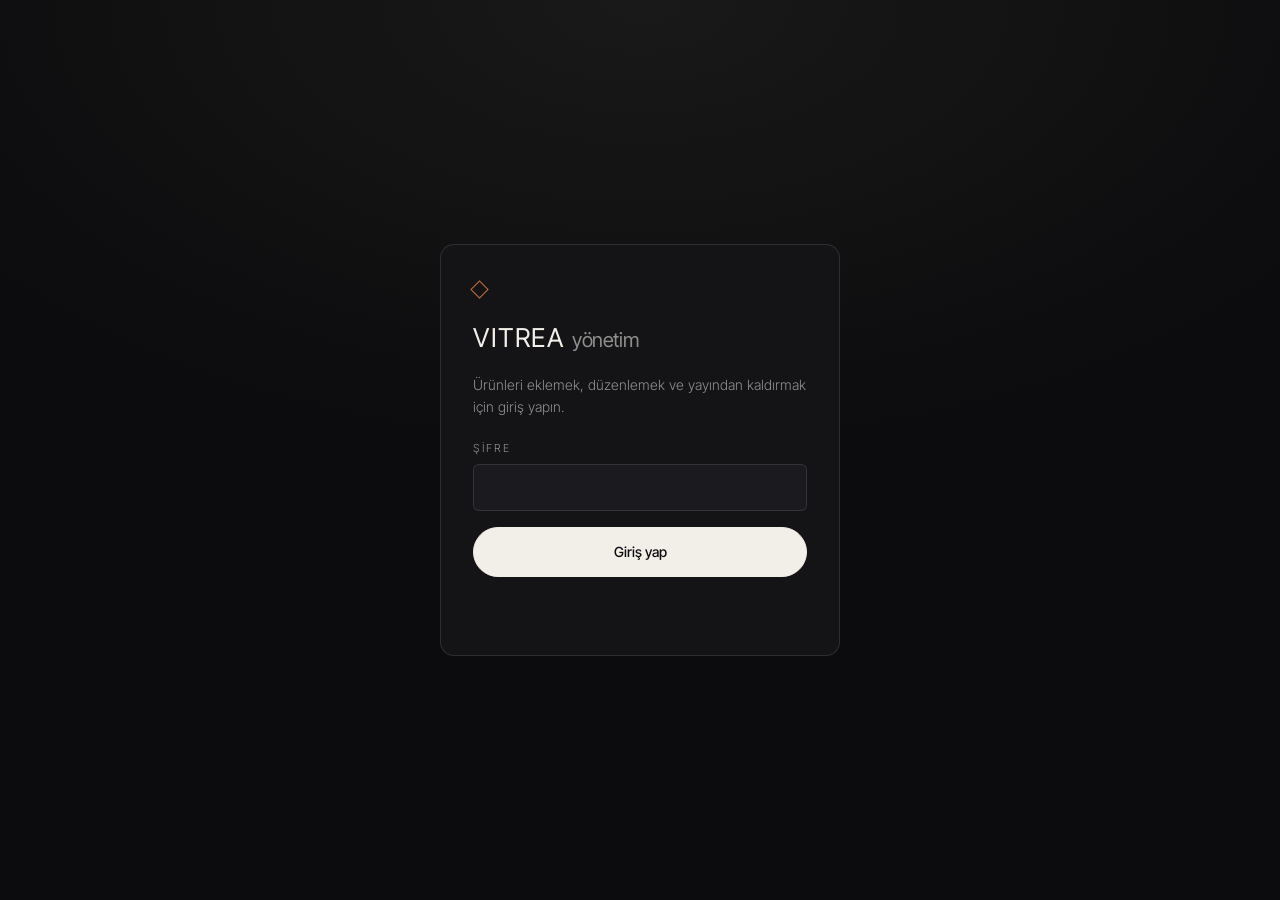
==== admin.html @ baba6c96 "VITREA: sutlu tatli ambalaj tanitim sitesi + yonetim paneli - 38 urun; koleksiyon izgarasi, kategori" ====
<!DOCTYPE html>
<html lang="tr">
<head>
<meta charset="utf-8">
<meta name="viewport" content="width=device-width, initial-scale=1">
<title>VITREA — Yönetim Paneli</title>
<meta name="robots" content="noindex, nofollow">
<link rel="preconnect" href="https://fonts.googleapis.com">
<link rel="preconnect" href="https://fonts.gstatic.com" crossorigin>
<link href="https://fonts.googleapis.com/css2?family=Inter+Tight:wght@300;400;500;600&display=swap" rel="stylesheet">
<link rel="stylesheet" href="assets/css/admin.css">
<link rel="icon" href="data:image/svg+xml,<svg xmlns='http://www.w3.org/2000/svg' viewBox='0 0 32 32'><rect width='32' height='32' fill='%230C0C0E'/><text x='16' y='23' font-size='20' font-family='serif' fill='%23C0703C' text-anchor='middle'>V</text></svg>">
</head>
<body>

<!-- ============ GİRİŞ ============ -->
<div class="gate" id="gate">
  <form class="gate__box" id="loginForm">
    <span class="gate__mark"></span>
    <h1>VITREA <i>yönetim</i></h1>
    <p>Ürünleri eklemek, düzenlemek ve yayından kaldırmak için giriş yapın.</p>
    <label class="f">
      <span>Şifre</span>
      <input type="password" id="pw" autocomplete="current-password" required>
    </label>
    <button class="btn btn--full" type="submit">Giriş yap</button>
    <p class="gate__err" id="loginErr"></p>
  </form>
</div>

<!-- ============ PANEL ============ -->
<div class="app" id="app" hidden>

  <header class="top">
    <div class="top__brand">
      <span class="mark"></span>
      <b>VITREA</b><i>yönetim paneli</i>
    </div>
    <div class="top__stats">
      <span><b id="stTotal">0</b> ürün</span>
      <span class="ok"><b id="stOn">0</b> aktif</span>
      <span class="off"><b id="stOff">0</b> pasif</span>
    </div>
    <div class="top__act">
      <a class="lnk" href="/" target="_blank" rel="noopener">Siteyi gör ↗</a>
      <button class="btn btn--sm" id="btnNew">+ Yeni ürün</button>
      <button class="btn btn--ghost btn--sm" id="btnOut">Çıkış</button>
    </div>
  </header>

  <div class="bar">
    <input class="search" id="q" type="search" placeholder="Ürün adı veya kod ara…" autocomplete="off">
    <div class="segs" id="fCat">
      <button class="seg is-on" data-val="all">Tümü</button>
      <button class="seg" data-val="kase">Kase</button>
      <button class="seg" data-val="bardak">Bardak</button>
      <button class="seg" data-val="kare">Kare</button>
      <button class="seg" data-val="dikdortgen">Dikdörtgen</button>
      <button class="seg" data-val="ozel">Özel</button>
    </div>
    <div class="segs" id="fState">
      <button class="seg is-on" data-val="all">Hepsi</button>
      <button class="seg" data-val="on">Aktif</button>
      <button class="seg" data-val="off">Pasif</button>
    </div>
  </div>

  <div class="list" id="list"></div>
  <p class="empty" id="empty" hidden>Bu filtreye uyan ürün yok.</p>

  <footer class="foot">
    Değişiklikler <code>data/products.json</code> dosyasına anında yazılır ve site
    <code>assets/js/products.js</code> yedeğiyle birlikte güncellenir.
  </footer>
</div>

<!-- ============ DÜZENLEME ============ -->
<div class="modal" id="modal" aria-hidden="true">
  <div class="modal__bg" data-x></div>
  <form class="modal__box" id="editForm">
    <header class="modal__top">
      <h2 id="mTitle">Ürün düzenle</h2>
      <button type="button" class="x" data-x aria-label="Kapat">&times;</button>
    </header>

    <div class="modal__body">
      <input type="hidden" id="fId">

      <div class="grid2">
        <label class="f"><span>Ürün adı *</span><input id="fName" required placeholder="ör. SFERA"></label>
        <label class="f"><span>Ürün kodu *</span><input id="fCode" required placeholder="ör. VT-S22"></label>
      </div>

      <div class="grid3">
        <label class="f"><span>Hacim (cc) *</span><input id="fVol" type="number" min="0" required></label>
        <label class="f"><span>Ölçü (mm) *</span><input id="fDim" required placeholder="95 × 75"></label>
        <label class="f"><span>Kategori</span>
          <select id="fCatSel">
            <option value="kase">Kase</option>
            <option value="bardak">Bardak &amp; Kadeh</option>
            <option value="kare">Kare Form</option>
            <option value="dikdortgen">Dikdörtgen</option>
            <option value="ozel">Özel Form</option>
          </select></label>
      </div>

      <div class="grid2">
        <label class="f"><span>Koli içi adet</span><input id="fBox" type="number" min="0"></label>
        <label class="f"><span>Koli ölçüsü (mm)</span><input id="fBoxDim" placeholder="500 × 500 × 600"></label>
      </div>

      <label class="f"><span>Rozet (kart üzerinde görünür)</span><input id="fTag" placeholder="ör. Bombeli kapak"></label>
      <label class="f"><span>Açıklama</span><textarea id="fNote" rows="3" placeholder="Bir iki cümlelik anlatım."></textarea></label>

      <!-- görseller -->
      <div class="grid2">
        <div class="f">
          <span>Ürün görseli</span>
          <div class="pick">
            <select id="fImg"></select>
            <label class="up">Yükle<input type="file" id="upImg" accept="image/png,image/jpeg,image/webp" hidden></label>
          </div>
          <div class="prev" id="pvImg"></div>
        </div>
        <div class="f">
          <span>Sahne fotoğrafı (kart üzerine gelince)</span>
          <div class="pick">
            <select id="fScene"></select>
            <label class="up">Yükle<input type="file" id="upScene" accept="image/png,image/jpeg,image/webp" hidden></label>
          </div>
          <div class="prev prev--wide" id="pvScene"></div>
        </div>
      </div>

      <!-- kapak -->
      <label class="chk"><input type="checkbox" id="fHasLid"><span>Ayrı kapak var</span></label>
      <div class="lidbox" id="lidBox" hidden>
        <div class="grid2">
          <label class="f"><span>Kapak ölçüsü (mm)</span><input id="fLidDim" placeholder="95 × 35"></label>
          <label class="f"><span>Kapak materyali</span><input id="fLidMat" placeholder="PET"></label>
        </div>
        <div class="grid2">
          <label class="f"><span>Kapak koli adedi</span><input id="fLidBox" type="number" min="0"></label>
          <label class="f"><span>Kapak koli ölçüsü</span><input id="fLidBoxDim" placeholder="580 × 490 × 20"></label>
        </div>
      </div>

      <label class="chk"><input type="checkbox" id="fActive" checked><span>Sitede yayında (aktif)</span></label>
    </div>

    <footer class="modal__foot">
      <p class="err" id="mErr"></p>
      <div>
        <button type="button" class="btn btn--ghost" data-x>Vazgeç</button>
        <button type="submit" class="btn">Kaydet</button>
      </div>
    </footer>
  </form>
</div>

<div class="toast" id="toast"></div>

<script src="assets/js/admin.js"></script>
</body>
</html>
---- assets/css/admin.css ----
/* ============================================================
   VITREA — yönetim paneli
   ============================================================ */
:root{
  --ink:#0C0C0E; --ink-2:#141417; --ink-3:#1B1B1F; --ink-4:#232328;
  --paper:#F2EFE9; --mute:rgba(242,239,233,.56); --mute-2:rgba(242,239,233,.34);
  --line:rgba(255,255,255,.11); --line-2:rgba(255,255,255,.18);
  --accent:#C0703C; --ok:#5C9E6B; --bad:#C05744;
  --f:'Inter Tight','Inter',-apple-system,'Segoe UI',system-ui,sans-serif;
}
*,*::before,*::after{box-sizing:border-box}
body{margin:0;background:var(--ink);color:var(--paper);font-family:var(--f);
  font-size:15px;line-height:1.55;font-weight:300;-webkit-font-smoothing:antialiased}
h1,h2{margin:0;font-weight:400;letter-spacing:-.03em}
img{display:block;max-width:100%}
button,input,select,textarea{font:inherit;color:inherit}
:focus-visible{outline:2px solid var(--accent);outline-offset:2px;border-radius:3px}
code{font-family:ui-monospace,Menlo,Consolas,monospace;font-size:.88em;color:var(--accent)}

/* ---------- ortak ---------- */
.btn{
  display:inline-flex;align-items:center;justify-content:center;gap:8px;
  padding:11px 20px;border-radius:999px;border:1px solid var(--paper);
  background:var(--paper);color:var(--ink);font-size:14px;font-weight:500;
  cursor:pointer;transition:background .3s,color .3s,border-color .3s;white-space:nowrap;
}
.btn:hover{background:var(--accent);border-color:var(--accent);color:#fff}
.btn--ghost{background:transparent;color:var(--paper);border-color:var(--line-2)}
.btn--ghost:hover{background:transparent;border-color:var(--accent);color:var(--accent)}
.btn--sm{padding:8px 15px;font-size:13px}
.btn--full{width:100%;padding:13px}
.btn[disabled]{opacity:.5;pointer-events:none}
.lnk{font-size:13.5px;color:var(--mute);text-decoration:none;transition:color .3s}
.lnk:hover{color:var(--accent)}

.f{display:flex;flex-direction:column;gap:7px}
.f>span{font-size:11px;letter-spacing:.15em;text-transform:uppercase;color:var(--mute)}
.f input,.f select,.f textarea{
  background:var(--ink-3);border:1px solid var(--line);border-radius:6px;
  padding:11px 13px;font-size:15px;font-weight:300;transition:border-color .25s,background .25s;
}
.f textarea{resize:vertical;line-height:1.5}
.f select{appearance:none;cursor:pointer;
  background-image:url("data:image/svg+xml,%3Csvg xmlns='http://www.w3.org/2000/svg' width='10' height='6'%3E%3Cpath d='M1 1l4 4 4-4' stroke='%23999' fill='none' stroke-width='1.3'/%3E%3C/svg%3E");
  background-repeat:no-repeat;background-position:right 12px center}
.f input:focus,.f select:focus,.f textarea:focus{outline:0;border-color:var(--accent);background:var(--ink-4)}
.f input::placeholder,.f textarea::placeholder{color:var(--mute-2)}
.grid2{display:grid;grid-template-columns:1fr 1fr;gap:16px}
.grid3{display:grid;grid-template-columns:1fr 1fr 1fr;gap:16px}

.chk{display:flex;align-items:center;gap:11px;cursor:pointer;font-size:14.5px;padding:4px 0}
.chk input{width:18px;height:18px;accent-color:var(--accent);cursor:pointer}

/* ---------- giriş ---------- */
.gate{position:fixed;inset:0;display:grid;place-items:center;padding:24px;
  background:radial-gradient(90% 70% at 50% 0%,#191919,var(--ink) 70%)}
.gate__box{width:min(400px,100%);display:flex;flex-direction:column;gap:16px;
  background:var(--ink-2);border:1px solid var(--line);border-radius:14px;padding:38px 32px}
.gate__mark{width:13px;height:13px;border:1.5px solid var(--accent);transform:rotate(45deg);margin-bottom:6px}
.gate__box h1{font-size:26px;letter-spacing:.06em}
.gate__box h1 i{font-style:normal;letter-spacing:-.02em;color:var(--mute);font-size:20px}
.gate__box>p{margin:0 0 6px;color:var(--mute);font-size:14px}
.gate__err{margin:0;min-height:1.3em;color:var(--bad);font-size:13.5px}

/* ---------- üst bar ---------- */
.top{display:flex;align-items:center;gap:20px;flex-wrap:wrap;justify-content:space-between;
  padding:18px clamp(16px,3vw,34px);border-bottom:1px solid var(--line);
  position:sticky;top:0;background:rgba(12,12,14,.92);backdrop-filter:blur(14px);z-index:60}
.top__brand{display:flex;align-items:center;gap:11px}
.mark{width:11px;height:11px;border:1.4px solid var(--accent);transform:rotate(45deg)}
.top__brand b{font-weight:500;letter-spacing:.34em;font-size:16px}
.top__brand i{font-style:normal;font-size:12.5px;color:var(--mute);letter-spacing:.02em}
.top__stats{display:flex;gap:20px;font-size:13px;color:var(--mute)}
.top__stats b{color:var(--paper);font-weight:500;font-size:15px}
.top__stats .ok b{color:var(--ok)}
.top__stats .off b{color:var(--mute)}
.top__act{display:flex;align-items:center;gap:12px}

/* ---------- filtre çubuğu ---------- */
.bar{display:flex;gap:14px;flex-wrap:wrap;align-items:center;
  padding:16px clamp(16px,3vw,34px);border-bottom:1px solid var(--line)}
.search{flex:1;min-width:200px;background:var(--ink-3);border:1px solid var(--line);
  border-radius:999px;padding:10px 18px;font-size:14.5px;font-weight:300}
.search:focus{outline:0;border-color:var(--accent)}
.segs{display:flex;background:var(--ink-3);border:1px solid var(--line);border-radius:999px;padding:3px}
.seg{background:none;border:0;border-radius:999px;padding:7px 14px;font-size:13px;
  color:var(--mute);cursor:pointer;transition:background .25s,color .25s;white-space:nowrap}
.seg:hover{color:var(--paper)}
.seg.is-on{background:var(--paper);color:var(--ink);font-weight:500}

/* ---------- liste ---------- */
.list{padding:8px clamp(16px,3vw,34px) 40px}
.row{display:grid;grid-template-columns:60px 1.6fr .8fr .9fr .8fr auto;gap:16px;align-items:center;
  padding:12px 14px;border-bottom:1px solid var(--line);border-radius:8px;transition:background .25s}
.row:hover{background:var(--ink-2)}
.row.is-off{opacity:.44}
.row__ph{width:60px;height:60px;background:#fff;border-radius:6px;display:grid;place-items:center;overflow:hidden}
.row__ph img{width:82%;height:82%;object-fit:contain}
.row__ph.none{background:var(--ink-4);color:var(--mute-2);font-size:10px}
.row__code{font-size:11px;letter-spacing:.16em;color:var(--accent);display:block}
.row__name{font-size:16px;letter-spacing:-.02em}
.row__sub{font-size:12.5px;color:var(--mute)}
.row__cell{font-size:13.5px;color:var(--mute)}
.row__cell b{color:var(--paper);font-weight:500}
.pill{display:inline-block;font-size:11px;letter-spacing:.1em;text-transform:uppercase;
  border:1px solid var(--line-2);border-radius:999px;padding:4px 10px;color:var(--mute)}
.row__act{display:flex;align-items:center;gap:6px}
.ico{width:34px;height:34px;display:grid;place-items:center;background:transparent;
  border:1px solid var(--line);border-radius:8px;cursor:pointer;color:var(--mute);
  font-size:15px;transition:border-color .25s,color .25s,background .25s}
.ico:hover{border-color:var(--accent);color:var(--accent)}
.ico.del:hover{border-color:var(--bad);color:var(--bad)}
.ico[disabled]{opacity:.3;pointer-events:none}

/* aç/kapa anahtarı */
.sw{position:relative;width:46px;height:26px;border-radius:999px;background:var(--ink-4);
  border:1px solid var(--line);cursor:pointer;transition:background .3s,border-color .3s;flex:0 0 auto}
.sw::after{content:'';position:absolute;top:3px;left:3px;width:18px;height:18px;border-radius:50%;
  background:var(--mute);transition:transform .3s cubic-bezier(.22,.61,.36,1),background .3s}
.sw.on{background:rgba(92,158,107,.22);border-color:var(--ok)}
.sw.on::after{transform:translateX(20px);background:var(--ok)}

.empty{text-align:center;color:var(--mute);padding:60px 0}
.foot{padding:22px clamp(16px,3vw,34px) 40px;border-top:1px solid var(--line);
  color:var(--mute-2);font-size:12.5px}

/* ---------- düzenleme kutusu ---------- */
.modal{position:fixed;inset:0;z-index:100;pointer-events:none}
.modal__bg{position:absolute;inset:0;background:rgba(6,6,8,.7);backdrop-filter:blur(4px);
  opacity:0;transition:opacity .35s}
.modal__box{position:absolute;top:50%;left:50%;transform:translate(-50%,-46%) scale(.97);
  width:min(760px,calc(100% - 32px));max-height:calc(100vh - 48px);
  background:var(--ink-2);border:1px solid var(--line);border-radius:14px;
  display:flex;flex-direction:column;opacity:0;
  transition:opacity .35s,transform .35s cubic-bezier(.22,.61,.36,1)}
body.modal-open .modal{pointer-events:auto}
body.modal-open .modal__bg{opacity:1}
body.modal-open .modal__box{opacity:1;transform:translate(-50%,-50%) scale(1)}
.modal__top{display:flex;align-items:center;justify-content:space-between;
  padding:20px 24px;border-bottom:1px solid var(--line)}
.modal__top h2{font-size:19px}
.x{width:34px;height:34px;border:1px solid var(--line);border-radius:50%;background:none;
  font-size:20px;line-height:1;cursor:pointer;color:var(--mute);transition:color .25s,border-color .25s}
.x:hover{color:var(--paper);border-color:var(--paper)}
.modal__body{padding:22px 24px;overflow-y:auto;display:flex;flex-direction:column;gap:16px}
.modal__foot{display:flex;align-items:center;justify-content:space-between;gap:16px;flex-wrap:wrap;
  padding:16px 24px;border-top:1px solid var(--line)}
.modal__foot>div{display:flex;gap:10px;margin-left:auto}
.err{margin:0;color:var(--bad);font-size:13.5px}

.pick{display:flex;gap:8px}
.pick select{flex:1;min-width:0}
.up{display:grid;place-items:center;padding:0 16px;border:1px dashed var(--line-2);border-radius:6px;
  font-size:13px;color:var(--mute);cursor:pointer;transition:border-color .25s,color .25s;white-space:nowrap}
.up:hover{border-color:var(--accent);color:var(--accent)}
.prev{height:104px;background:#fff;border-radius:6px;margin-top:9px;display:grid;place-items:center;overflow:hidden}
.prev img{max-height:86%;max-width:86%;object-fit:contain}
.prev--wide img{width:100%;height:100%;max-height:none;max-width:none;object-fit:cover}
.prev:empty{background:var(--ink-3);border:1px dashed var(--line)}

.lidbox{display:flex;flex-direction:column;gap:16px;padding:16px;
  background:var(--ink-3);border:1px solid var(--line);border-radius:10px}

/* ---------- bildirim ---------- */
.toast{position:fixed;left:50%;bottom:26px;transform:translate(-50%,26px);z-index:200;
  background:var(--paper);color:var(--ink);padding:13px 22px;border-radius:999px;
  font-size:14px;font-weight:500;opacity:0;pointer-events:none;
  transition:opacity .3s,transform .3s cubic-bezier(.22,.61,.36,1);box-shadow:0 18px 40px -18px rgba(0,0,0,.7)}
.toast.on{opacity:1;transform:translate(-50%,0)}
.toast.bad{background:var(--bad);color:#fff}

/* ---------- dar ekran ---------- */
@media (max-width:900px){
  .row{grid-template-columns:52px 1fr auto;gap:12px;row-gap:8px}
  .row__ph{width:52px;height:52px}
  .row__cell{grid-column:2/4;display:flex;gap:14px;font-size:12.5px}
  .row__act{grid-column:1/4;justify-content:flex-end}
  .grid2,.grid3{grid-template-columns:1fr}
  .top{gap:12px}
  .top__stats{order:3;width:100%}
}
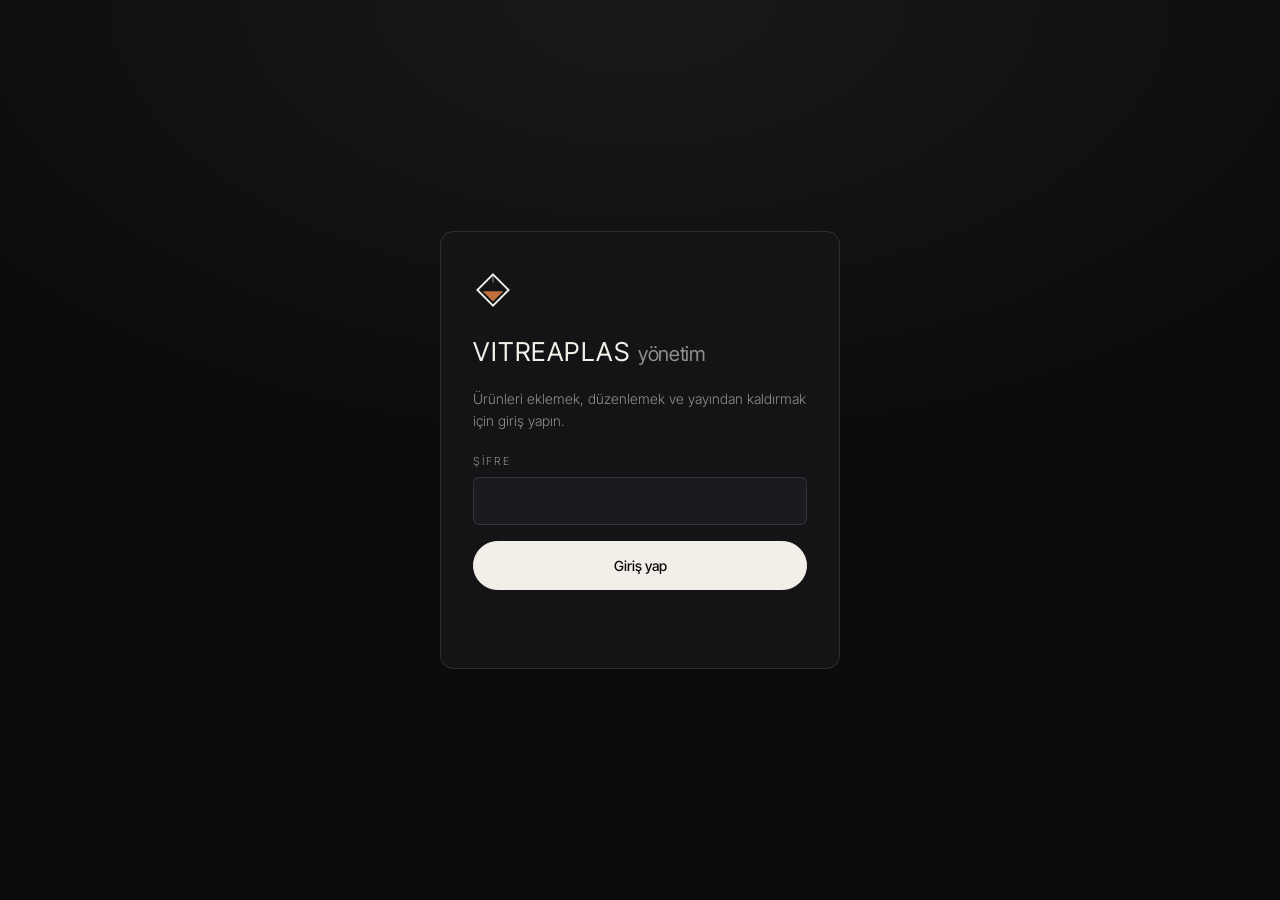
==== commit 123bcb52: "Marka VITREAPLAS oldu: logo, yeni kimlik ve indirilebilir fiyat katalogu - vitreaplas.com alan adina" ====
--- a/admin.html
+++ b/admin.html
@@ -3,7 +3,7 @@
 <head>
 <meta charset="utf-8">
 <meta name="viewport" content="width=device-width, initial-scale=1">
-<title>VITREA — Yönetim Paneli</title>
+<title>VITREAPLAS — Yönetim Paneli</title>
 <meta name="robots" content="noindex, nofollow">
 <link rel="preconnect" href="https://fonts.googleapis.com">
 <link rel="preconnect" href="https://fonts.gstatic.com" crossorigin>
@@ -16,8 +16,8 @@
 <!-- ============ GİRİŞ ============ -->
 <div class="gate" id="gate">
   <form class="gate__box" id="loginForm">
-    <span class="gate__mark"></span>
-    <h1>VITREA <i>yönetim</i></h1>
+    <img src="assets/img/logo-mark.svg" alt="" style="width:40px;height:40px;margin-bottom:6px">
+    <h1>VITREAPLAS <i>yönetim</i></h1>
     <p>Ürünleri eklemek, düzenlemek ve yayından kaldırmak için giriş yapın.</p>
     <label class="f">
       <span>Şifre</span>
@@ -33,8 +33,8 @@
 
   <header class="top">
     <div class="top__brand">
-      <span class="mark"></span>
-      <b>VITREA</b><i>yönetim paneli</i>
+      <img src="assets/img/logo-mark.svg" alt="" style="width:26px;height:26px">
+      <b>VITREAPLAS</b><i>yönetim paneli</i>
     </div>
     <div class="top__stats">
       <span><b id="stTotal">0</b> ürün</span>
